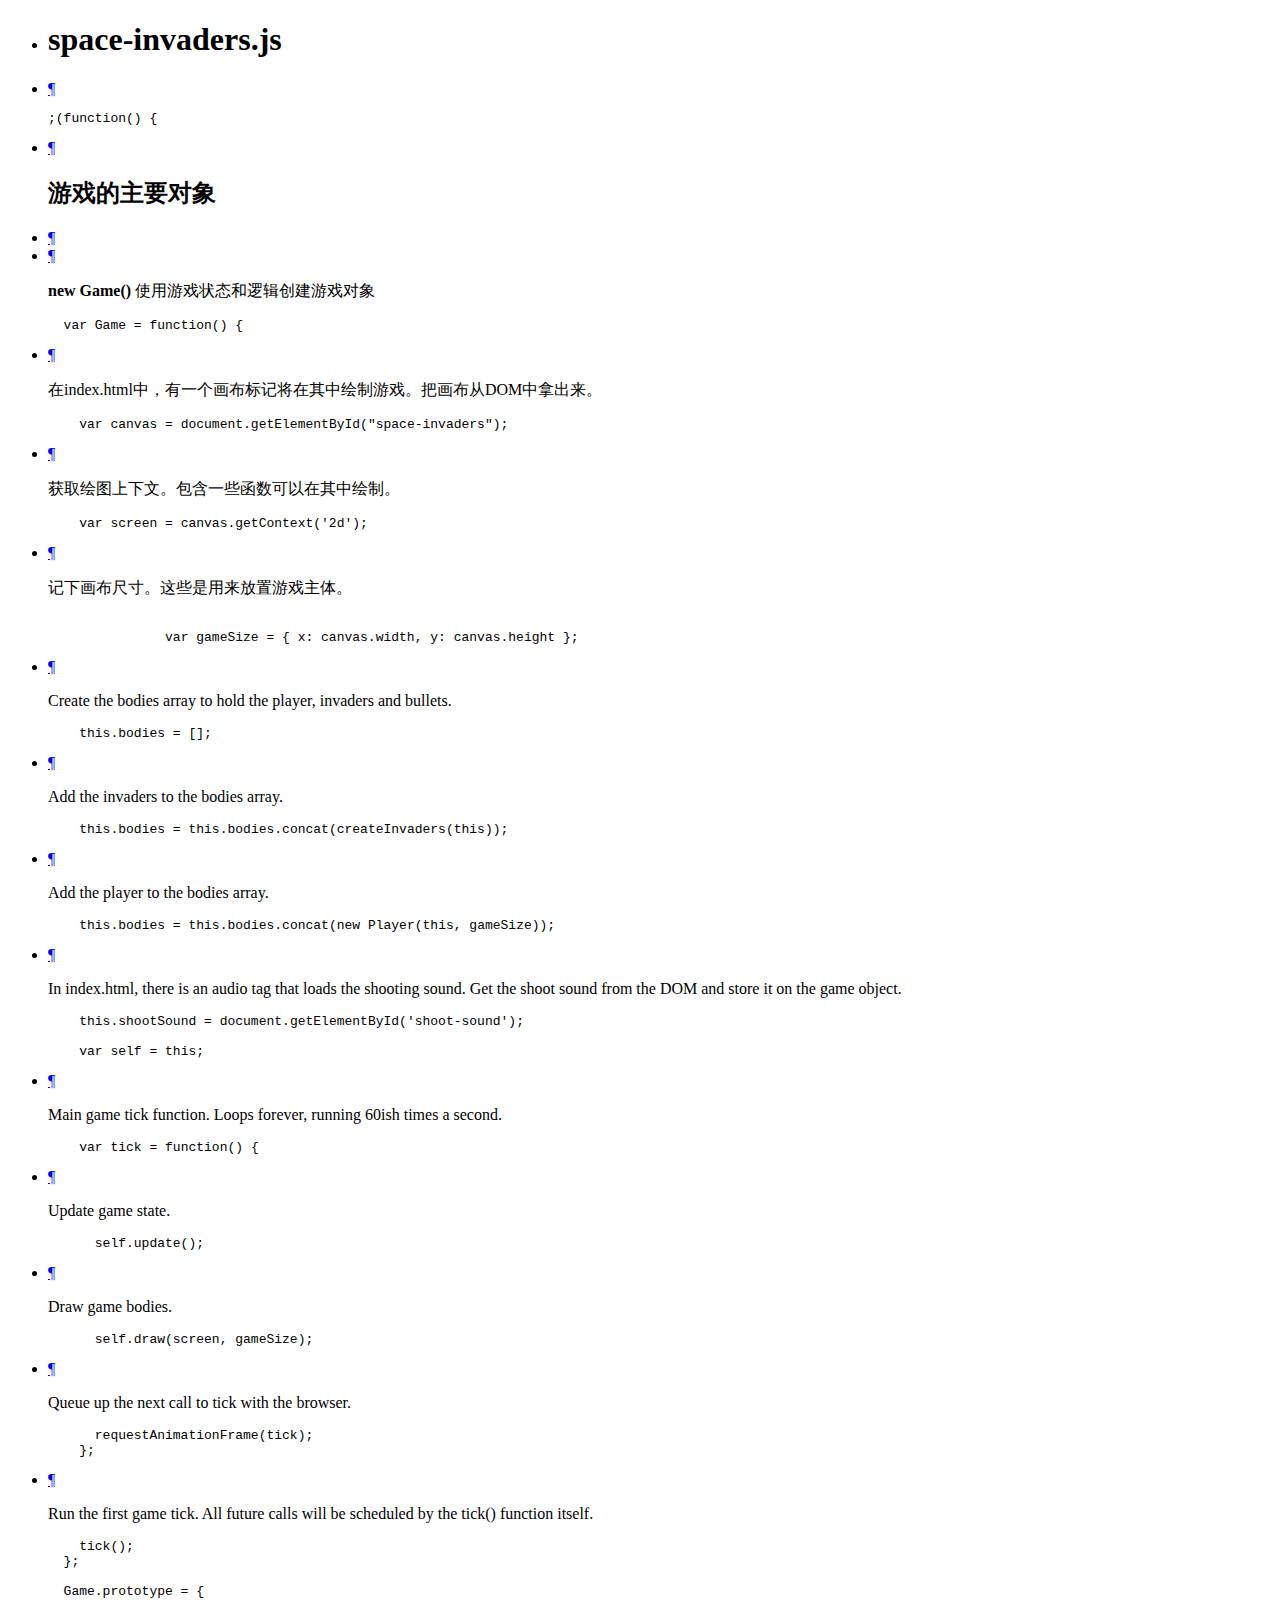
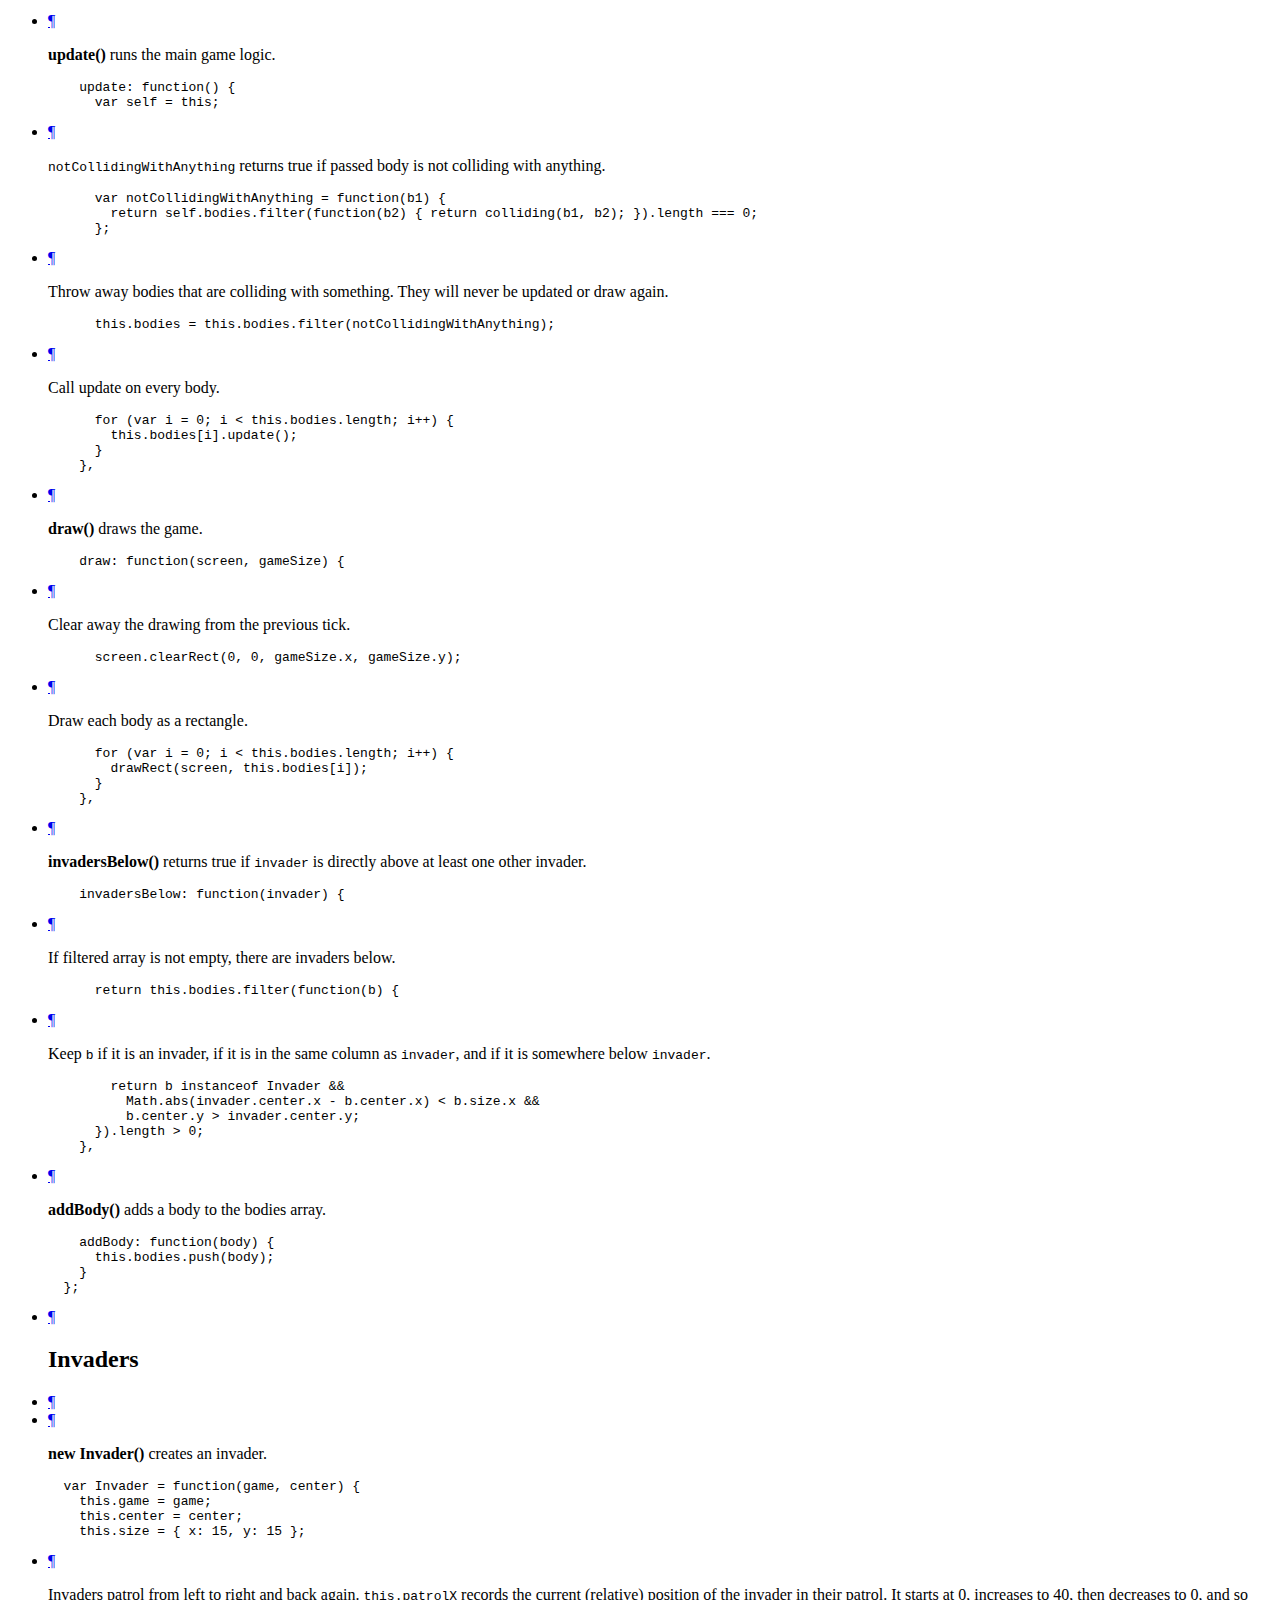
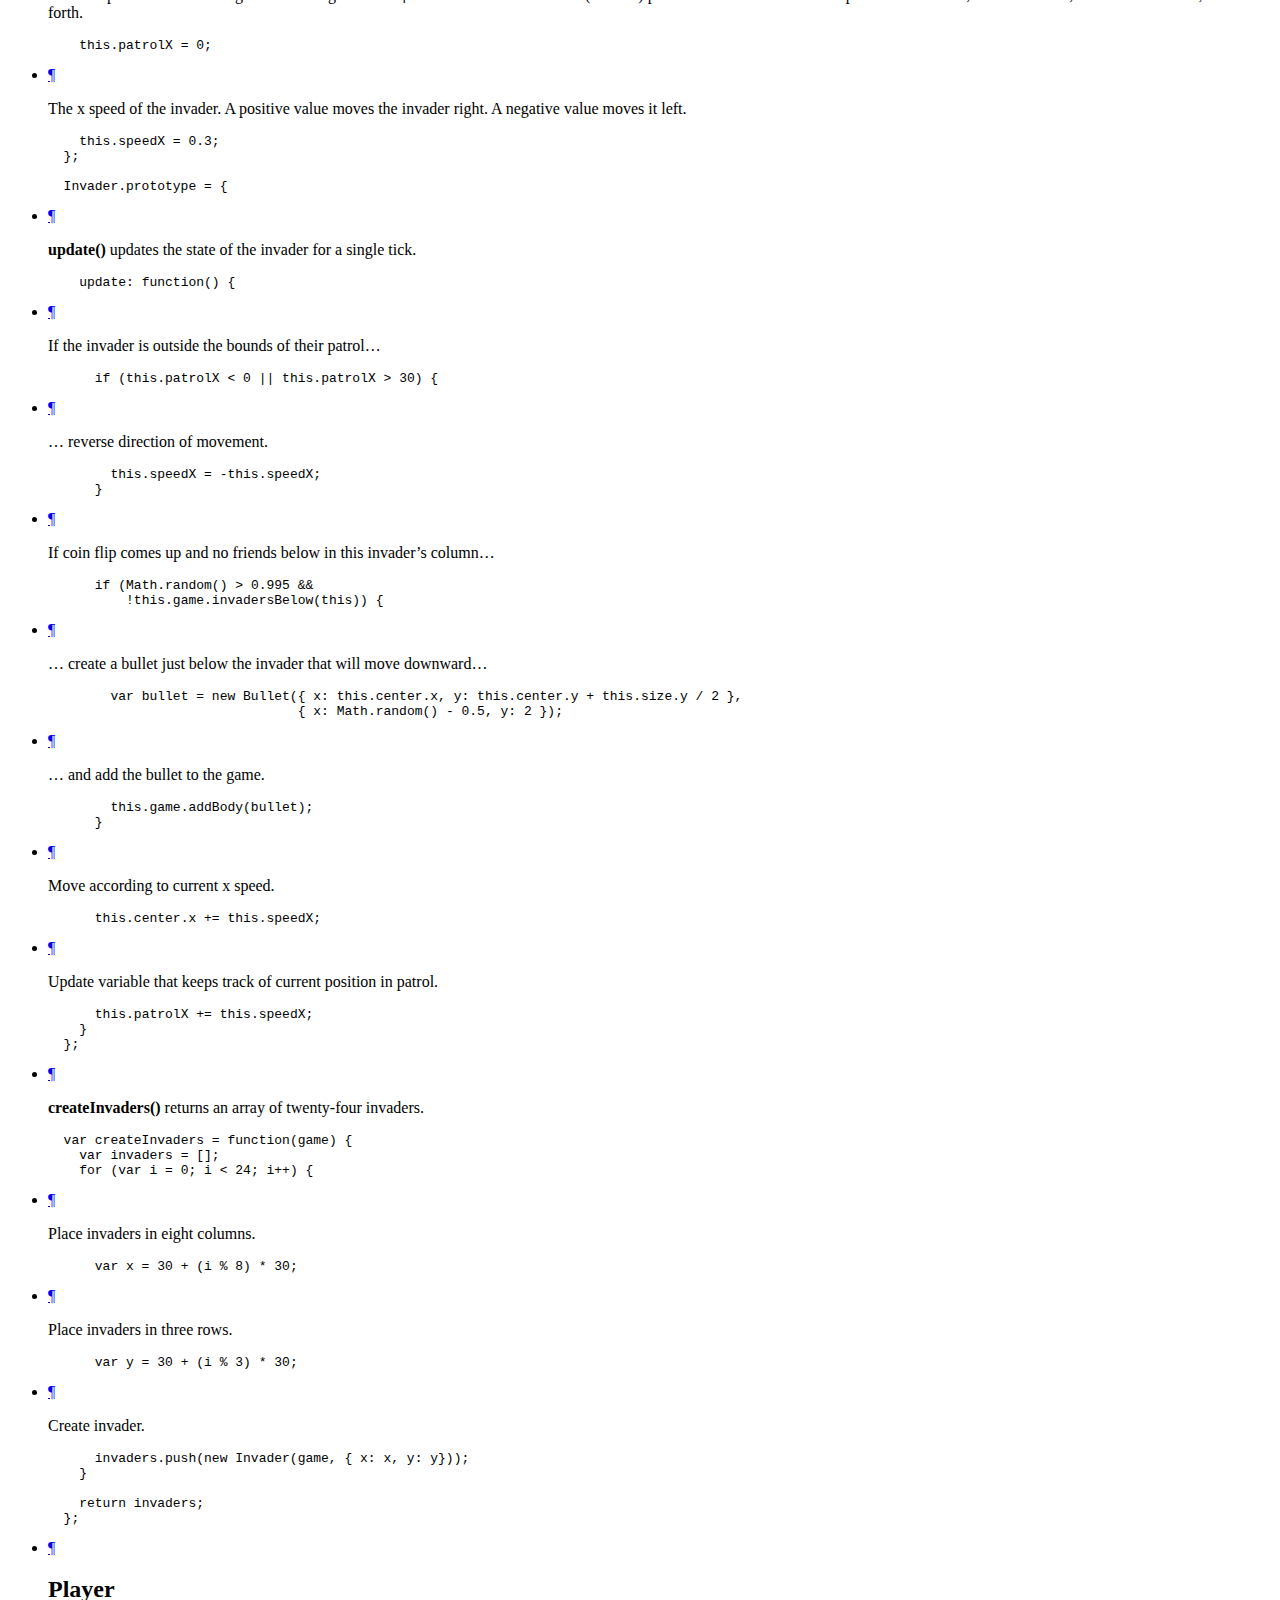
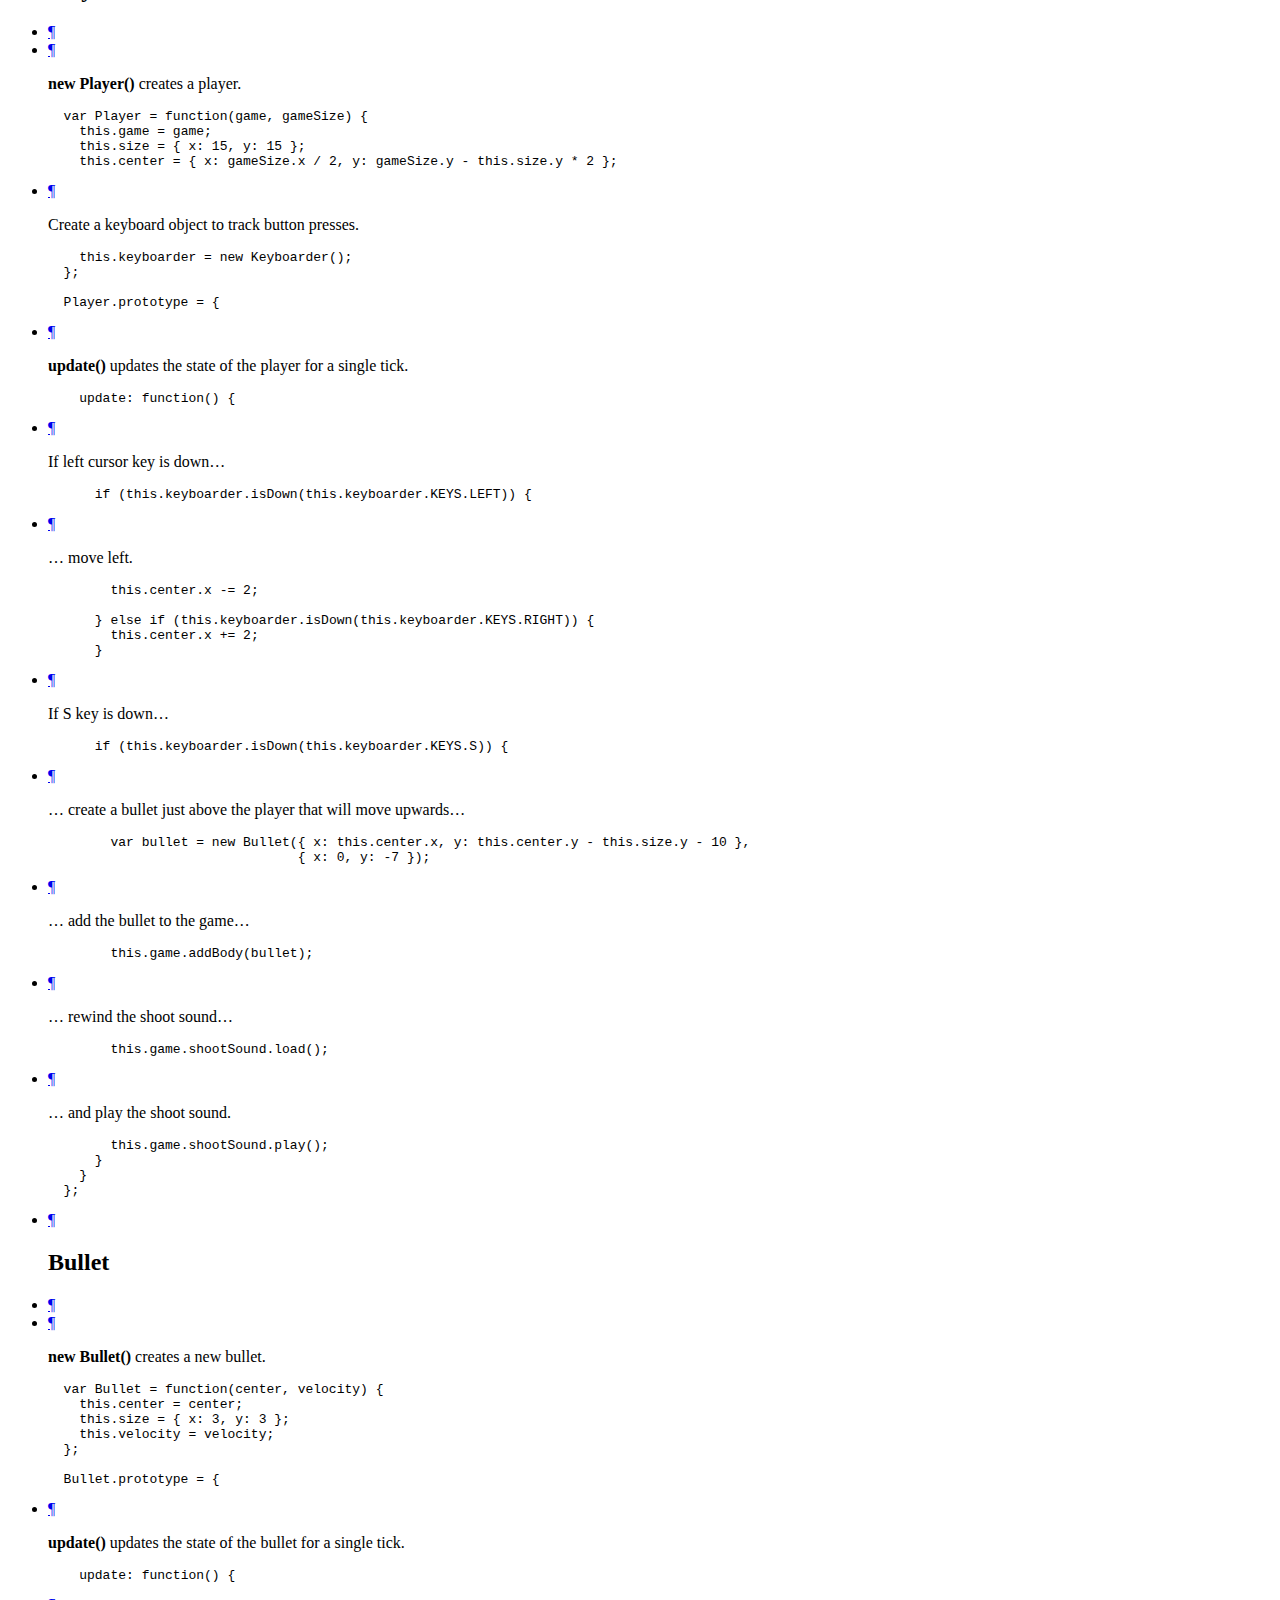
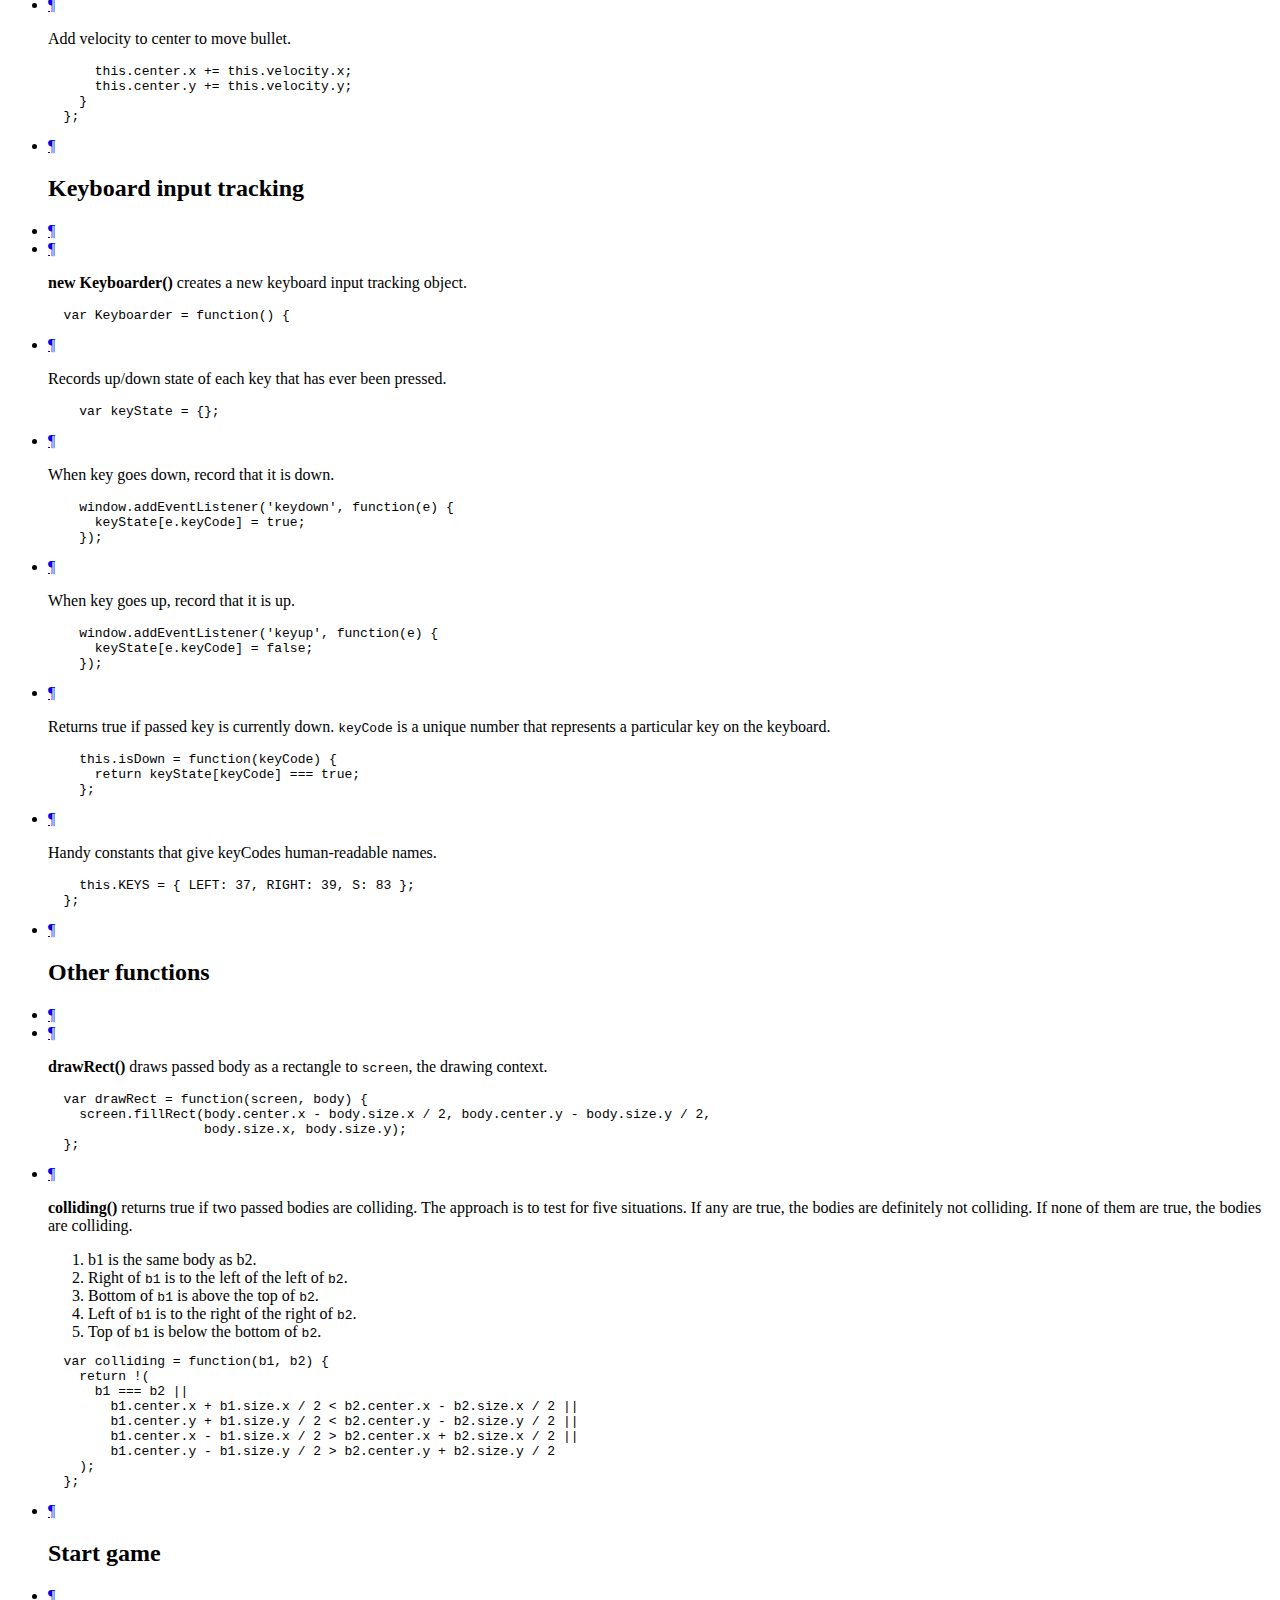
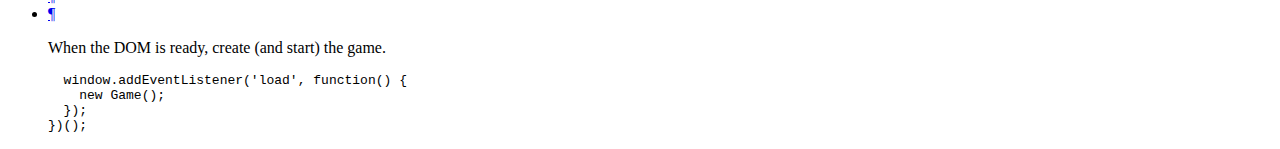
==== space-invaders/docs/space-invaders(cn).html @ 614fe3d1 "space-invaders cn" ====
<!DOCTYPE html>

<html>
<head>
  <title>space-invaders.js（注释代码）</title>
  <meta http-equiv="content-type" content="text/html; charset=UTF-8">
  <meta name="viewport" content="width=device-width, target-densitydpi=160dpi, initial-scale=1.0; maximum-scale=1.0; user-scalable=0;">
  <link rel="stylesheet" media="all" href="docco.css" />
</head>
<body>
  <div id="container">
    <div id="background"></div>
    
    <ul class="sections">
        
          <li id="title">
              <div class="annotation">
                  <h1>space-invaders.js</h1>
              </div>
          </li>
        
        
        
        <li id="section-1">
            <div class="annotation">
              
              <div class="pilwrap ">
                <a class="pilcrow" href="#section-1">&#182;</a>
              </div>
              
            </div>
            
            <div class="content"><div class='highlight'><pre>;(<span class="hljs-function"><span class="hljs-keyword">function</span><span class="hljs-params">()</span> </span>{</pre></div></div>
            
        </li>
        
        
        <li id="section-2">
            <div class="annotation">
              
              <div class="pilwrap ">
                <a class="pilcrow" href="#section-2">&#182;</a>
              </div>
              <h2 id="main-game-object">游戏的主要对象</h2>

            </div>
            
        </li>
        
        
        <li id="section-3">
            <div class="annotation">
              
              <div class="pilwrap ">
                <a class="pilcrow" href="#section-3">&#182;</a>
              </div>
              
            </div>
            
        </li>
        
        
        <li id="section-4">
            <div class="annotation">
              
              <div class="pilwrap ">
                <a class="pilcrow" href="#section-4">&#182;</a>
              </div>
              <p><strong>new Game()</strong> 使用游戏状态和逻辑创建游戏对象</p>

            </div>
            
            <div class="content"><div class='highlight'><pre>  <span class="hljs-keyword">var</span> Game = <span class="hljs-function"><span class="hljs-keyword">function</span><span class="hljs-params">()</span> </span>{</pre></div></div>
            
        </li>
        
        
        <li id="section-5">
            <div class="annotation">
              
              <div class="pilwrap ">
                <a class="pilcrow" href="#section-5">&#182;</a>
              </div>
              <p>在index.html中，有一个画布标记将在其中绘制游戏。把画布从DOM中拿出来。</p>

            </div>
            
            <div class="content"><div class='highlight'><pre>    <span class="hljs-keyword">var</span> canvas = <span class="hljs-built_in">document</span>.getElementById(<span class="hljs-string">"space-invaders"</span>);</pre></div></div>
            
        </li>
        
        
        <li id="section-6">
            <div class="annotation">
              
              <div class="pilwrap ">
                <a class="pilcrow" href="#section-6">&#182;</a>
              </div>
              <p>获取绘图上下文。包含一些函数可以在其中绘制。</p>

            </div>
            
            <div class="content"><div class='highlight'><pre>    <span class="hljs-keyword">var</span> screen = canvas.getContext(<span class="hljs-string">'2d'</span>);</pre></div></div>
            
        </li>
        
        
        <li id="section-7">
            <div class="annotation">
              
              <div class="pilwrap ">
                <a class="pilcrow" href="#section-7">&#182;</a>
              </div>
              <p>记下画布尺寸。这些是用来放置游戏主体。</p>

            </div>
            
            <div class="content"><div class='highlight'><pre>   
               <span class="hljs-keyword">var</span> gameSize = { x: canvas.width, y: canvas.height };</pre></div></div>
            
        </li>
        
        
        <li id="section-8">
            <div class="annotation">
              
              <div class="pilwrap ">
                <a class="pilcrow" href="#section-8">&#182;</a>
              </div>
              <p>Create the bodies array to hold the player, invaders and bullets.</p>

            </div>
            
            <div class="content"><div class='highlight'><pre>    <span class="hljs-keyword">this</span>.bodies = [];</pre></div></div>
            
        </li>
        
        
        <li id="section-9">
            <div class="annotation">
              
              <div class="pilwrap ">
                <a class="pilcrow" href="#section-9">&#182;</a>
              </div>
              <p>Add the invaders to the bodies array.</p>

            </div>
            
            <div class="content"><div class='highlight'><pre>    <span class="hljs-keyword">this</span>.bodies = <span class="hljs-keyword">this</span>.bodies.concat(createInvaders(<span class="hljs-keyword">this</span>));</pre></div></div>
            
        </li>
        
        
        <li id="section-10">
            <div class="annotation">
              
              <div class="pilwrap ">
                <a class="pilcrow" href="#section-10">&#182;</a>
              </div>
              <p>Add the player to the bodies array.</p>

            </div>
            
            <div class="content"><div class='highlight'><pre>    <span class="hljs-keyword">this</span>.bodies = <span class="hljs-keyword">this</span>.bodies.concat(<span class="hljs-keyword">new</span> Player(<span class="hljs-keyword">this</span>, gameSize));</pre></div></div>
            
        </li>
        
        
        <li id="section-11">
            <div class="annotation">
              
              <div class="pilwrap ">
                <a class="pilcrow" href="#section-11">&#182;</a>
              </div>
              <p>In index.html, there is an audio tag that loads the shooting sound.
Get the shoot sound from the DOM and store it on the game object.</p>

            </div>
            
            <div class="content"><div class='highlight'><pre>    <span class="hljs-keyword">this</span>.shootSound = <span class="hljs-built_in">document</span>.getElementById(<span class="hljs-string">'shoot-sound'</span>);

    <span class="hljs-keyword">var</span> self = <span class="hljs-keyword">this</span>;</pre></div></div>
            
        </li>
        
        
        <li id="section-12">
            <div class="annotation">
              
              <div class="pilwrap ">
                <a class="pilcrow" href="#section-12">&#182;</a>
              </div>
              <p>Main game tick function.  Loops forever, running 60ish times a second.</p>

            </div>
            
            <div class="content"><div class='highlight'><pre>    <span class="hljs-keyword">var</span> tick = <span class="hljs-function"><span class="hljs-keyword">function</span><span class="hljs-params">()</span> </span>{</pre></div></div>
            
        </li>
        
        
        <li id="section-13">
            <div class="annotation">
              
              <div class="pilwrap ">
                <a class="pilcrow" href="#section-13">&#182;</a>
              </div>
              <p>Update game state.</p>

            </div>
            
            <div class="content"><div class='highlight'><pre>      self.update();</pre></div></div>
            
        </li>
        
        
        <li id="section-14">
            <div class="annotation">
              
              <div class="pilwrap ">
                <a class="pilcrow" href="#section-14">&#182;</a>
              </div>
              <p>Draw game bodies.</p>

            </div>
            
            <div class="content"><div class='highlight'><pre>      self.draw(screen, gameSize);</pre></div></div>
            
        </li>
        
        
        <li id="section-15">
            <div class="annotation">
              
              <div class="pilwrap ">
                <a class="pilcrow" href="#section-15">&#182;</a>
              </div>
              <p>Queue up the next call to tick with the browser.</p>

            </div>
            
            <div class="content"><div class='highlight'><pre>      requestAnimationFrame(tick);
    };</pre></div></div>
            
        </li>
        
        
        <li id="section-16">
            <div class="annotation">
              
              <div class="pilwrap ">
                <a class="pilcrow" href="#section-16">&#182;</a>
              </div>
              <p>Run the first game tick.  All future calls will be scheduled by
the tick() function itself.</p>

            </div>
            
            <div class="content"><div class='highlight'><pre>    tick();
  };

  Game.prototype = {</pre></div></div>
            
        </li>
        
        
        <li id="section-17">
            <div class="annotation">
              
              <div class="pilwrap ">
                <a class="pilcrow" href="#section-17">&#182;</a>
              </div>
              <p><strong>update()</strong> runs the main game logic.</p>

            </div>
            
            <div class="content"><div class='highlight'><pre>    update: <span class="hljs-function"><span class="hljs-keyword">function</span><span class="hljs-params">()</span> </span>{
      <span class="hljs-keyword">var</span> self = <span class="hljs-keyword">this</span>;</pre></div></div>
            
        </li>
        
        
        <li id="section-18">
            <div class="annotation">
              
              <div class="pilwrap ">
                <a class="pilcrow" href="#section-18">&#182;</a>
              </div>
              <p><code>notCollidingWithAnything</code> returns true if passed body
is not colliding with anything.</p>

            </div>
            
            <div class="content"><div class='highlight'><pre>      <span class="hljs-keyword">var</span> notCollidingWithAnything = <span class="hljs-function"><span class="hljs-keyword">function</span><span class="hljs-params">(b1)</span> </span>{
        <span class="hljs-keyword">return</span> self.bodies.filter(<span class="hljs-function"><span class="hljs-keyword">function</span><span class="hljs-params">(b2)</span> </span>{ <span class="hljs-keyword">return</span> colliding(b1, b2); }).length === <span class="hljs-number">0</span>;
      };</pre></div></div>
            
        </li>
        
        
        <li id="section-19">
            <div class="annotation">
              
              <div class="pilwrap ">
                <a class="pilcrow" href="#section-19">&#182;</a>
              </div>
              <p>Throw away bodies that are colliding with something. They
will never be updated or draw again.</p>

            </div>
            
            <div class="content"><div class='highlight'><pre>      <span class="hljs-keyword">this</span>.bodies = <span class="hljs-keyword">this</span>.bodies.filter(notCollidingWithAnything);</pre></div></div>
            
        </li>
        
        
        <li id="section-20">
            <div class="annotation">
              
              <div class="pilwrap ">
                <a class="pilcrow" href="#section-20">&#182;</a>
              </div>
              <p>Call update on every body.</p>

            </div>
            
            <div class="content"><div class='highlight'><pre>      <span class="hljs-keyword">for</span> (<span class="hljs-keyword">var</span> i = <span class="hljs-number">0</span>; i &lt; <span class="hljs-keyword">this</span>.bodies.length; i++) {
        <span class="hljs-keyword">this</span>.bodies[i].update();
      }
    },</pre></div></div>
            
        </li>
        
        
        <li id="section-21">
            <div class="annotation">
              
              <div class="pilwrap ">
                <a class="pilcrow" href="#section-21">&#182;</a>
              </div>
              <p><strong>draw()</strong> draws the game.</p>

            </div>
            
            <div class="content"><div class='highlight'><pre>    draw: <span class="hljs-function"><span class="hljs-keyword">function</span><span class="hljs-params">(screen, gameSize)</span> </span>{</pre></div></div>
            
        </li>
        
        
        <li id="section-22">
            <div class="annotation">
              
              <div class="pilwrap ">
                <a class="pilcrow" href="#section-22">&#182;</a>
              </div>
              <p>Clear away the drawing from the previous tick.</p>

            </div>
            
            <div class="content"><div class='highlight'><pre>      screen.clearRect(<span class="hljs-number">0</span>, <span class="hljs-number">0</span>, gameSize.x, gameSize.y);</pre></div></div>
            
        </li>
        
        
        <li id="section-23">
            <div class="annotation">
              
              <div class="pilwrap ">
                <a class="pilcrow" href="#section-23">&#182;</a>
              </div>
              <p>Draw each body as a rectangle.</p>

            </div>
            
            <div class="content"><div class='highlight'><pre>      <span class="hljs-keyword">for</span> (<span class="hljs-keyword">var</span> i = <span class="hljs-number">0</span>; i &lt; <span class="hljs-keyword">this</span>.bodies.length; i++) {
        drawRect(screen, <span class="hljs-keyword">this</span>.bodies[i]);
      }
    },</pre></div></div>
            
        </li>
        
        
        <li id="section-24">
            <div class="annotation">
              
              <div class="pilwrap ">
                <a class="pilcrow" href="#section-24">&#182;</a>
              </div>
              <p><strong>invadersBelow()</strong> returns true if <code>invader</code> is directly
above at least one other invader.</p>

            </div>
            
            <div class="content"><div class='highlight'><pre>    invadersBelow: <span class="hljs-function"><span class="hljs-keyword">function</span><span class="hljs-params">(invader)</span> </span>{</pre></div></div>
            
        </li>
        
        
        <li id="section-25">
            <div class="annotation">
              
              <div class="pilwrap ">
                <a class="pilcrow" href="#section-25">&#182;</a>
              </div>
              <p>If filtered array is not empty, there are invaders below.</p>

            </div>
            
            <div class="content"><div class='highlight'><pre>      <span class="hljs-keyword">return</span> <span class="hljs-keyword">this</span>.bodies.filter(<span class="hljs-function"><span class="hljs-keyword">function</span><span class="hljs-params">(b)</span> </span>{</pre></div></div>
            
        </li>
        
        
        <li id="section-26">
            <div class="annotation">
              
              <div class="pilwrap ">
                <a class="pilcrow" href="#section-26">&#182;</a>
              </div>
              <p>Keep <code>b</code> if it is an invader, if it is in the same column
as <code>invader</code>, and if it is somewhere below <code>invader</code>.</p>

            </div>
            
            <div class="content"><div class='highlight'><pre>        <span class="hljs-keyword">return</span> b <span class="hljs-keyword">instanceof</span> Invader &amp;&amp;
          <span class="hljs-built_in">Math</span>.abs(invader.center.x - b.center.x) &lt; b.size.x &amp;&amp;
          b.center.y &gt; invader.center.y;
      }).length &gt; <span class="hljs-number">0</span>;
    },</pre></div></div>
            
        </li>
        
        
        <li id="section-27">
            <div class="annotation">
              
              <div class="pilwrap ">
                <a class="pilcrow" href="#section-27">&#182;</a>
              </div>
              <p><strong>addBody()</strong> adds a body to the bodies array.</p>

            </div>
            
            <div class="content"><div class='highlight'><pre>    addBody: <span class="hljs-function"><span class="hljs-keyword">function</span><span class="hljs-params">(body)</span> </span>{
      <span class="hljs-keyword">this</span>.bodies.push(body);
    }
  };</pre></div></div>
            
        </li>
        
        
        <li id="section-28">
            <div class="annotation">
              
              <div class="pilwrap ">
                <a class="pilcrow" href="#section-28">&#182;</a>
              </div>
              <h2 id="invaders">Invaders</h2>

            </div>
            
        </li>
        
        
        <li id="section-29">
            <div class="annotation">
              
              <div class="pilwrap ">
                <a class="pilcrow" href="#section-29">&#182;</a>
              </div>
              
            </div>
            
        </li>
        
        
        <li id="section-30">
            <div class="annotation">
              
              <div class="pilwrap ">
                <a class="pilcrow" href="#section-30">&#182;</a>
              </div>
              <p><strong>new Invader()</strong> creates an invader.</p>

            </div>
            
            <div class="content"><div class='highlight'><pre>  <span class="hljs-keyword">var</span> Invader = <span class="hljs-function"><span class="hljs-keyword">function</span><span class="hljs-params">(game, center)</span> </span>{
    <span class="hljs-keyword">this</span>.game = game;
    <span class="hljs-keyword">this</span>.center = center;
    <span class="hljs-keyword">this</span>.size = { x: <span class="hljs-number">15</span>, y: <span class="hljs-number">15</span> };</pre></div></div>
            
        </li>
        
        
        <li id="section-31">
            <div class="annotation">
              
              <div class="pilwrap ">
                <a class="pilcrow" href="#section-31">&#182;</a>
              </div>
              <p>Invaders patrol from left to right and back again.
<code>this.patrolX</code> records the current (relative) position of the
invader in their patrol.  It starts at 0, increases to 40, then
decreases to 0, and so forth.</p>

            </div>
            
            <div class="content"><div class='highlight'><pre>    <span class="hljs-keyword">this</span>.patrolX = <span class="hljs-number">0</span>;</pre></div></div>
            
        </li>
        
        
        <li id="section-32">
            <div class="annotation">
              
              <div class="pilwrap ">
                <a class="pilcrow" href="#section-32">&#182;</a>
              </div>
              <p>The x speed of the invader.  A positive value moves the invader
right. A negative value moves it left.</p>

            </div>
            
            <div class="content"><div class='highlight'><pre>    <span class="hljs-keyword">this</span>.speedX = <span class="hljs-number">0.3</span>;
  };

  Invader.prototype = {</pre></div></div>
            
        </li>
        
        
        <li id="section-33">
            <div class="annotation">
              
              <div class="pilwrap ">
                <a class="pilcrow" href="#section-33">&#182;</a>
              </div>
              <p><strong>update()</strong> updates the state of the invader for a single tick.</p>

            </div>
            
            <div class="content"><div class='highlight'><pre>    update: <span class="hljs-function"><span class="hljs-keyword">function</span><span class="hljs-params">()</span> </span>{</pre></div></div>
            
        </li>
        
        
        <li id="section-34">
            <div class="annotation">
              
              <div class="pilwrap ">
                <a class="pilcrow" href="#section-34">&#182;</a>
              </div>
              <p>If the invader is outside the bounds of their patrol…</p>

            </div>
            
            <div class="content"><div class='highlight'><pre>      <span class="hljs-keyword">if</span> (<span class="hljs-keyword">this</span>.patrolX &lt; <span class="hljs-number">0</span> || <span class="hljs-keyword">this</span>.patrolX &gt; <span class="hljs-number">30</span>) {</pre></div></div>
            
        </li>
        
        
        <li id="section-35">
            <div class="annotation">
              
              <div class="pilwrap ">
                <a class="pilcrow" href="#section-35">&#182;</a>
              </div>
              <p>… reverse direction of movement.</p>

            </div>
            
            <div class="content"><div class='highlight'><pre>        <span class="hljs-keyword">this</span>.speedX = -<span class="hljs-keyword">this</span>.speedX;
      }</pre></div></div>
            
        </li>
        
        
        <li id="section-36">
            <div class="annotation">
              
              <div class="pilwrap ">
                <a class="pilcrow" href="#section-36">&#182;</a>
              </div>
              <p>If coin flip comes up and no friends below in this
invader’s column…</p>

            </div>
            
            <div class="content"><div class='highlight'><pre>      <span class="hljs-keyword">if</span> (<span class="hljs-built_in">Math</span>.random() &gt; <span class="hljs-number">0.995</span> &amp;&amp;
          !<span class="hljs-keyword">this</span>.game.invadersBelow(<span class="hljs-keyword">this</span>)) {</pre></div></div>
            
        </li>
        
        
        <li id="section-37">
            <div class="annotation">
              
              <div class="pilwrap ">
                <a class="pilcrow" href="#section-37">&#182;</a>
              </div>
              <p>… create a bullet just below the invader that will move
downward…</p>

            </div>
            
            <div class="content"><div class='highlight'><pre>        <span class="hljs-keyword">var</span> bullet = <span class="hljs-keyword">new</span> Bullet({ x: <span class="hljs-keyword">this</span>.center.x, y: <span class="hljs-keyword">this</span>.center.y + <span class="hljs-keyword">this</span>.size.y / <span class="hljs-number">2</span> },
                                { x: <span class="hljs-built_in">Math</span>.random() - <span class="hljs-number">0.5</span>, y: <span class="hljs-number">2</span> });</pre></div></div>
            
        </li>
        
        
        <li id="section-38">
            <div class="annotation">
              
              <div class="pilwrap ">
                <a class="pilcrow" href="#section-38">&#182;</a>
              </div>
              <p>… and add the bullet to the game.</p>

            </div>
            
            <div class="content"><div class='highlight'><pre>        <span class="hljs-keyword">this</span>.game.addBody(bullet);
      }</pre></div></div>
            
        </li>
        
        
        <li id="section-39">
            <div class="annotation">
              
              <div class="pilwrap ">
                <a class="pilcrow" href="#section-39">&#182;</a>
              </div>
              <p>Move according to current x speed.</p>

            </div>
            
            <div class="content"><div class='highlight'><pre>      <span class="hljs-keyword">this</span>.center.x += <span class="hljs-keyword">this</span>.speedX;</pre></div></div>
            
        </li>
        
        
        <li id="section-40">
            <div class="annotation">
              
              <div class="pilwrap ">
                <a class="pilcrow" href="#section-40">&#182;</a>
              </div>
              <p>Update variable that keeps track of current position in patrol.</p>

            </div>
            
            <div class="content"><div class='highlight'><pre>      <span class="hljs-keyword">this</span>.patrolX += <span class="hljs-keyword">this</span>.speedX;
    }
  };</pre></div></div>
            
        </li>
        
        
        <li id="section-41">
            <div class="annotation">
              
              <div class="pilwrap ">
                <a class="pilcrow" href="#section-41">&#182;</a>
              </div>
              <p><strong>createInvaders()</strong> returns an array of twenty-four invaders.</p>

            </div>
            
            <div class="content"><div class='highlight'><pre>  <span class="hljs-keyword">var</span> createInvaders = <span class="hljs-function"><span class="hljs-keyword">function</span><span class="hljs-params">(game)</span> </span>{
    <span class="hljs-keyword">var</span> invaders = [];
    <span class="hljs-keyword">for</span> (<span class="hljs-keyword">var</span> i = <span class="hljs-number">0</span>; i &lt; <span class="hljs-number">24</span>; i++) {</pre></div></div>
            
        </li>
        
        
        <li id="section-42">
            <div class="annotation">
              
              <div class="pilwrap ">
                <a class="pilcrow" href="#section-42">&#182;</a>
              </div>
              <p>Place invaders in eight columns.</p>

            </div>
            
            <div class="content"><div class='highlight'><pre>      <span class="hljs-keyword">var</span> x = <span class="hljs-number">30</span> + (i % <span class="hljs-number">8</span>) * <span class="hljs-number">30</span>;</pre></div></div>
            
        </li>
        
        
        <li id="section-43">
            <div class="annotation">
              
              <div class="pilwrap ">
                <a class="pilcrow" href="#section-43">&#182;</a>
              </div>
              <p>Place invaders in three rows.</p>

            </div>
            
            <div class="content"><div class='highlight'><pre>      <span class="hljs-keyword">var</span> y = <span class="hljs-number">30</span> + (i % <span class="hljs-number">3</span>) * <span class="hljs-number">30</span>;</pre></div></div>
            
        </li>
        
        
        <li id="section-44">
            <div class="annotation">
              
              <div class="pilwrap ">
                <a class="pilcrow" href="#section-44">&#182;</a>
              </div>
              <p>Create invader.</p>

            </div>
            
            <div class="content"><div class='highlight'><pre>      invaders.push(<span class="hljs-keyword">new</span> Invader(game, { x: x, y: y}));
    }

    <span class="hljs-keyword">return</span> invaders;
  };</pre></div></div>
            
        </li>
        
        
        <li id="section-45">
            <div class="annotation">
              
              <div class="pilwrap ">
                <a class="pilcrow" href="#section-45">&#182;</a>
              </div>
              <h2 id="player">Player</h2>

            </div>
            
        </li>
        
        
        <li id="section-46">
            <div class="annotation">
              
              <div class="pilwrap ">
                <a class="pilcrow" href="#section-46">&#182;</a>
              </div>
              
            </div>
            
        </li>
        
        
        <li id="section-47">
            <div class="annotation">
              
              <div class="pilwrap ">
                <a class="pilcrow" href="#section-47">&#182;</a>
              </div>
              <p><strong>new Player()</strong> creates a player.</p>

            </div>
            
            <div class="content"><div class='highlight'><pre>  <span class="hljs-keyword">var</span> Player = <span class="hljs-function"><span class="hljs-keyword">function</span><span class="hljs-params">(game, gameSize)</span> </span>{
    <span class="hljs-keyword">this</span>.game = game;
    <span class="hljs-keyword">this</span>.size = { x: <span class="hljs-number">15</span>, y: <span class="hljs-number">15</span> };
    <span class="hljs-keyword">this</span>.center = { x: gameSize.x / <span class="hljs-number">2</span>, y: gameSize.y - <span class="hljs-keyword">this</span>.size.y * <span class="hljs-number">2</span> };</pre></div></div>
            
        </li>
        
        
        <li id="section-48">
            <div class="annotation">
              
              <div class="pilwrap ">
                <a class="pilcrow" href="#section-48">&#182;</a>
              </div>
              <p>Create a keyboard object to track button presses.</p>

            </div>
            
            <div class="content"><div class='highlight'><pre>    <span class="hljs-keyword">this</span>.keyboarder = <span class="hljs-keyword">new</span> Keyboarder();
  };

  Player.prototype = {</pre></div></div>
            
        </li>
        
        
        <li id="section-49">
            <div class="annotation">
              
              <div class="pilwrap ">
                <a class="pilcrow" href="#section-49">&#182;</a>
              </div>
              <p><strong>update()</strong> updates the state of the player for a single tick.</p>

            </div>
            
            <div class="content"><div class='highlight'><pre>    update: <span class="hljs-function"><span class="hljs-keyword">function</span><span class="hljs-params">()</span> </span>{</pre></div></div>
            
        </li>
        
        
        <li id="section-50">
            <div class="annotation">
              
              <div class="pilwrap ">
                <a class="pilcrow" href="#section-50">&#182;</a>
              </div>
              <p>If left cursor key is down…</p>

            </div>
            
            <div class="content"><div class='highlight'><pre>      <span class="hljs-keyword">if</span> (<span class="hljs-keyword">this</span>.keyboarder.isDown(<span class="hljs-keyword">this</span>.keyboarder.KEYS.LEFT)) {</pre></div></div>
            
        </li>
        
        
        <li id="section-51">
            <div class="annotation">
              
              <div class="pilwrap ">
                <a class="pilcrow" href="#section-51">&#182;</a>
              </div>
              <p>… move left.</p>

            </div>
            
            <div class="content"><div class='highlight'><pre>        <span class="hljs-keyword">this</span>.center.x -= <span class="hljs-number">2</span>;

      } <span class="hljs-keyword">else</span> <span class="hljs-keyword">if</span> (<span class="hljs-keyword">this</span>.keyboarder.isDown(<span class="hljs-keyword">this</span>.keyboarder.KEYS.RIGHT)) {
        <span class="hljs-keyword">this</span>.center.x += <span class="hljs-number">2</span>;
      }</pre></div></div>
            
        </li>
        
        
        <li id="section-52">
            <div class="annotation">
              
              <div class="pilwrap ">
                <a class="pilcrow" href="#section-52">&#182;</a>
              </div>
              <p>If S key is down…</p>

            </div>
            
            <div class="content"><div class='highlight'><pre>      <span class="hljs-keyword">if</span> (<span class="hljs-keyword">this</span>.keyboarder.isDown(<span class="hljs-keyword">this</span>.keyboarder.KEYS.S)) {</pre></div></div>
            
        </li>
        
        
        <li id="section-53">
            <div class="annotation">
              
              <div class="pilwrap ">
                <a class="pilcrow" href="#section-53">&#182;</a>
              </div>
              <p>… create a bullet just above the player that will move upwards…</p>

            </div>
            
            <div class="content"><div class='highlight'><pre>        <span class="hljs-keyword">var</span> bullet = <span class="hljs-keyword">new</span> Bullet({ x: <span class="hljs-keyword">this</span>.center.x, y: <span class="hljs-keyword">this</span>.center.y - <span class="hljs-keyword">this</span>.size.y - <span class="hljs-number">10</span> },
                                { x: <span class="hljs-number">0</span>, y: -<span class="hljs-number">7</span> });</pre></div></div>
            
        </li>
        
        
        <li id="section-54">
            <div class="annotation">
              
              <div class="pilwrap ">
                <a class="pilcrow" href="#section-54">&#182;</a>
              </div>
              <p>… add the bullet to the game…</p>

            </div>
            
            <div class="content"><div class='highlight'><pre>        <span class="hljs-keyword">this</span>.game.addBody(bullet);</pre></div></div>
            
        </li>
        
        
        <li id="section-55">
            <div class="annotation">
              
              <div class="pilwrap ">
                <a class="pilcrow" href="#section-55">&#182;</a>
              </div>
              <p>… rewind the shoot sound…</p>

            </div>
            
            <div class="content"><div class='highlight'><pre>        <span class="hljs-keyword">this</span>.game.shootSound.load();</pre></div></div>
            
        </li>
        
        
        <li id="section-56">
            <div class="annotation">
              
              <div class="pilwrap ">
                <a class="pilcrow" href="#section-56">&#182;</a>
              </div>
              <p>… and play the shoot sound.</p>

            </div>
            
            <div class="content"><div class='highlight'><pre>        <span class="hljs-keyword">this</span>.game.shootSound.play();
      }
    }
  };</pre></div></div>
            
        </li>
        
        
        <li id="section-57">
            <div class="annotation">
              
              <div class="pilwrap ">
                <a class="pilcrow" href="#section-57">&#182;</a>
              </div>
              <h2 id="bullet">Bullet</h2>

            </div>
            
        </li>
        
        
        <li id="section-58">
            <div class="annotation">
              
              <div class="pilwrap ">
                <a class="pilcrow" href="#section-58">&#182;</a>
              </div>
              
            </div>
            
        </li>
        
        
        <li id="section-59">
            <div class="annotation">
              
              <div class="pilwrap ">
                <a class="pilcrow" href="#section-59">&#182;</a>
              </div>
              <p><strong>new Bullet()</strong> creates a new bullet.</p>

            </div>
            
            <div class="content"><div class='highlight'><pre>  <span class="hljs-keyword">var</span> Bullet = <span class="hljs-function"><span class="hljs-keyword">function</span><span class="hljs-params">(center, velocity)</span> </span>{
    <span class="hljs-keyword">this</span>.center = center;
    <span class="hljs-keyword">this</span>.size = { x: <span class="hljs-number">3</span>, y: <span class="hljs-number">3</span> };
    <span class="hljs-keyword">this</span>.velocity = velocity;
  };

  Bullet.prototype = {</pre></div></div>
            
        </li>
        
        
        <li id="section-60">
            <div class="annotation">
              
              <div class="pilwrap ">
                <a class="pilcrow" href="#section-60">&#182;</a>
              </div>
              <p><strong>update()</strong> updates the state of the bullet for a single tick.</p>

            </div>
            
            <div class="content"><div class='highlight'><pre>    update: <span class="hljs-function"><span class="hljs-keyword">function</span><span class="hljs-params">()</span> </span>{</pre></div></div>
            
        </li>
        
        
        <li id="section-61">
            <div class="annotation">
              
              <div class="pilwrap ">
                <a class="pilcrow" href="#section-61">&#182;</a>
              </div>
              <p>Add velocity to center to move bullet.</p>

            </div>
            
            <div class="content"><div class='highlight'><pre>      <span class="hljs-keyword">this</span>.center.x += <span class="hljs-keyword">this</span>.velocity.x;
      <span class="hljs-keyword">this</span>.center.y += <span class="hljs-keyword">this</span>.velocity.y;
    }
  };</pre></div></div>
            
        </li>
        
        
        <li id="section-62">
            <div class="annotation">
              
              <div class="pilwrap ">
                <a class="pilcrow" href="#section-62">&#182;</a>
              </div>
              <h2 id="keyboard-input-tracking">Keyboard input tracking</h2>

            </div>
            
        </li>
        
        
        <li id="section-63">
            <div class="annotation">
              
              <div class="pilwrap ">
                <a class="pilcrow" href="#section-63">&#182;</a>
              </div>
              
            </div>
            
        </li>
        
        
        <li id="section-64">
            <div class="annotation">
              
              <div class="pilwrap ">
                <a class="pilcrow" href="#section-64">&#182;</a>
              </div>
              <p><strong>new Keyboarder()</strong> creates a new keyboard input tracking object.</p>

            </div>
            
            <div class="content"><div class='highlight'><pre>  <span class="hljs-keyword">var</span> Keyboarder = <span class="hljs-function"><span class="hljs-keyword">function</span><span class="hljs-params">()</span> </span>{</pre></div></div>
            
        </li>
        
        
        <li id="section-65">
            <div class="annotation">
              
              <div class="pilwrap ">
                <a class="pilcrow" href="#section-65">&#182;</a>
              </div>
              <p>Records up/down state of each key that has ever been pressed.</p>

            </div>
            
            <div class="content"><div class='highlight'><pre>    <span class="hljs-keyword">var</span> keyState = {};</pre></div></div>
            
        </li>
        
        
        <li id="section-66">
            <div class="annotation">
              
              <div class="pilwrap ">
                <a class="pilcrow" href="#section-66">&#182;</a>
              </div>
              <p>When key goes down, record that it is down.</p>

            </div>
            
            <div class="content"><div class='highlight'><pre>    <span class="hljs-built_in">window</span>.addEventListener(<span class="hljs-string">'keydown'</span>, <span class="hljs-function"><span class="hljs-keyword">function</span><span class="hljs-params">(e)</span> </span>{
      keyState[e.keyCode] = <span class="hljs-literal">true</span>;
    });</pre></div></div>
            
        </li>
        
        
        <li id="section-67">
            <div class="annotation">
              
              <div class="pilwrap ">
                <a class="pilcrow" href="#section-67">&#182;</a>
              </div>
              <p>When key goes up, record that it is up.</p>

            </div>
            
            <div class="content"><div class='highlight'><pre>    <span class="hljs-built_in">window</span>.addEventListener(<span class="hljs-string">'keyup'</span>, <span class="hljs-function"><span class="hljs-keyword">function</span><span class="hljs-params">(e)</span> </span>{
      keyState[e.keyCode] = <span class="hljs-literal">false</span>;
    });</pre></div></div>
            
        </li>
        
        
        <li id="section-68">
            <div class="annotation">
              
              <div class="pilwrap ">
                <a class="pilcrow" href="#section-68">&#182;</a>
              </div>
              <p>Returns true if passed key is currently down.  <code>keyCode</code> is a
unique number that represents a particular key on the keyboard.</p>

            </div>
            
            <div class="content"><div class='highlight'><pre>    <span class="hljs-keyword">this</span>.isDown = <span class="hljs-function"><span class="hljs-keyword">function</span><span class="hljs-params">(keyCode)</span> </span>{
      <span class="hljs-keyword">return</span> keyState[keyCode] === <span class="hljs-literal">true</span>;
    };</pre></div></div>
            
        </li>
        
        
        <li id="section-69">
            <div class="annotation">
              
              <div class="pilwrap ">
                <a class="pilcrow" href="#section-69">&#182;</a>
              </div>
              <p>Handy constants that give keyCodes human-readable names.</p>

            </div>
            
            <div class="content"><div class='highlight'><pre>    <span class="hljs-keyword">this</span>.KEYS = { LEFT: <span class="hljs-number">37</span>, RIGHT: <span class="hljs-number">39</span>, S: <span class="hljs-number">83</span> };
  };</pre></div></div>
            
        </li>
        
        
        <li id="section-70">
            <div class="annotation">
              
              <div class="pilwrap ">
                <a class="pilcrow" href="#section-70">&#182;</a>
              </div>
              <h2 id="other-functions">Other functions</h2>

            </div>
            
        </li>
        
        
        <li id="section-71">
            <div class="annotation">
              
              <div class="pilwrap ">
                <a class="pilcrow" href="#section-71">&#182;</a>
              </div>
              
            </div>
            
        </li>
        
        
        <li id="section-72">
            <div class="annotation">
              
              <div class="pilwrap ">
                <a class="pilcrow" href="#section-72">&#182;</a>
              </div>
              <p><strong>drawRect()</strong> draws passed body as a rectangle to <code>screen</code>, the drawing context.</p>

            </div>
            
            <div class="content"><div class='highlight'><pre>  <span class="hljs-keyword">var</span> drawRect = <span class="hljs-function"><span class="hljs-keyword">function</span><span class="hljs-params">(screen, body)</span> </span>{
    screen.fillRect(body.center.x - body.size.x / <span class="hljs-number">2</span>, body.center.y - body.size.y / <span class="hljs-number">2</span>,
                    body.size.x, body.size.y);
  };</pre></div></div>
            
        </li>
        
        
        <li id="section-73">
            <div class="annotation">
              
              <div class="pilwrap ">
                <a class="pilcrow" href="#section-73">&#182;</a>
              </div>
              <p><strong>colliding()</strong> returns true if two passed bodies are colliding.
The approach is to test for five situations.  If any are true,
the bodies are definitely not colliding.  If none of them
are true, the bodies are colliding.</p>
<ol>
<li>b1 is the same body as b2.</li>
<li>Right of <code>b1</code> is to the left of the left of <code>b2</code>.</li>
<li>Bottom of <code>b1</code> is above the top of <code>b2</code>.</li>
<li>Left of <code>b1</code> is to the right of the right of <code>b2</code>.</li>
<li>Top of <code>b1</code> is below the bottom of <code>b2</code>.</li>
</ol>

            </div>
            
            <div class="content"><div class='highlight'><pre>  <span class="hljs-keyword">var</span> colliding = <span class="hljs-function"><span class="hljs-keyword">function</span><span class="hljs-params">(b1, b2)</span> </span>{
    <span class="hljs-keyword">return</span> !(
      b1 === b2 ||
        b1.center.x + b1.size.x / <span class="hljs-number">2</span> &lt; b2.center.x - b2.size.x / <span class="hljs-number">2</span> ||
        b1.center.y + b1.size.y / <span class="hljs-number">2</span> &lt; b2.center.y - b2.size.y / <span class="hljs-number">2</span> ||
        b1.center.x - b1.size.x / <span class="hljs-number">2</span> &gt; b2.center.x + b2.size.x / <span class="hljs-number">2</span> ||
        b1.center.y - b1.size.y / <span class="hljs-number">2</span> &gt; b2.center.y + b2.size.y / <span class="hljs-number">2</span>
    );
  };</pre></div></div>
            
        </li>
        
        
        <li id="section-74">
            <div class="annotation">
              
              <div class="pilwrap ">
                <a class="pilcrow" href="#section-74">&#182;</a>
              </div>
              <h2 id="start-game">Start game</h2>

            </div>
            
        </li>
        
        
        <li id="section-75">
            <div class="annotation">
              
              <div class="pilwrap ">
                <a class="pilcrow" href="#section-75">&#182;</a>
              </div>
              
            </div>
            
        </li>
        
        
        <li id="section-76">
            <div class="annotation">
              
              <div class="pilwrap ">
                <a class="pilcrow" href="#section-76">&#182;</a>
              </div>
              <p>When the DOM is ready, create (and start) the game.</p>

            </div>
            
            <div class="content"><div class='highlight'><pre>  <span class="hljs-built_in">window</span>.addEventListener(<span class="hljs-string">'load'</span>, <span class="hljs-function"><span class="hljs-keyword">function</span><span class="hljs-params">()</span> </span>{
    <span class="hljs-keyword">new</span> Game();
  });
})();</pre></div></div>
            
        </li>
        
    </ul>
  </div>
</body>
</html>
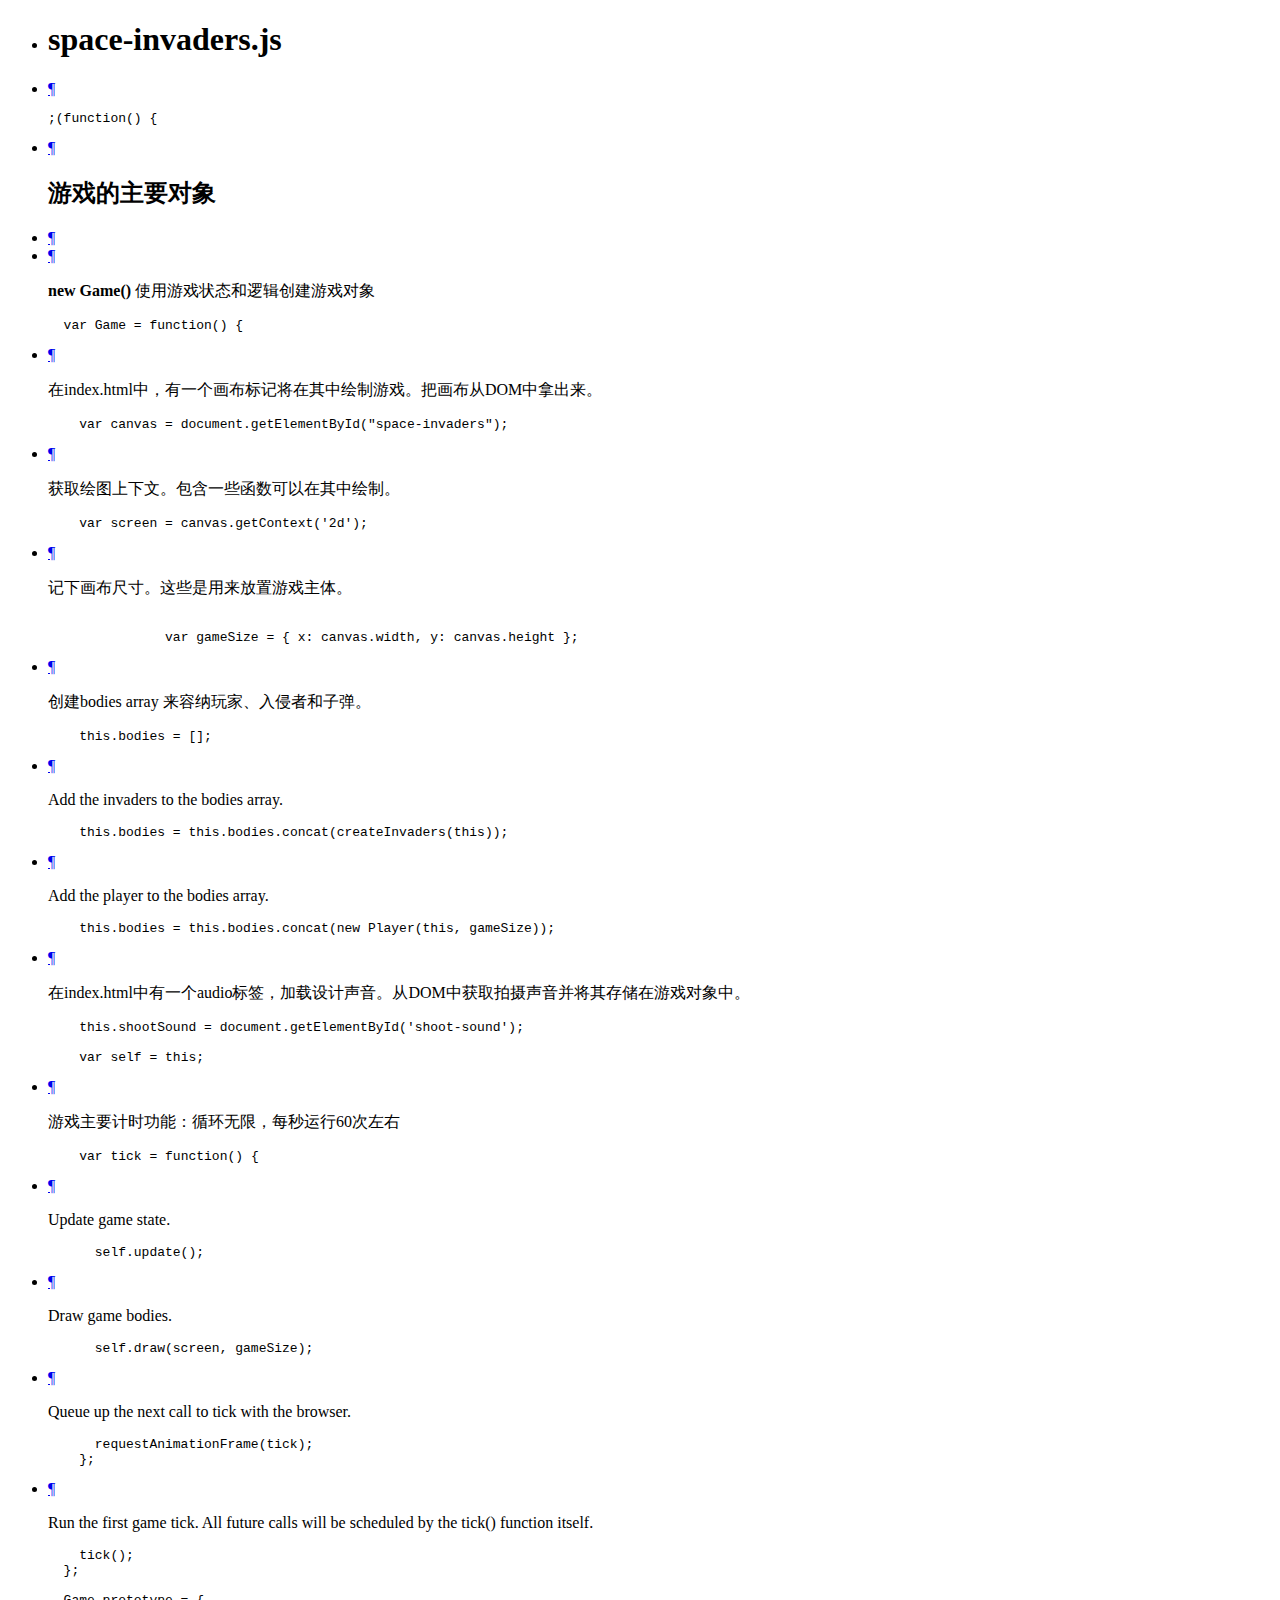
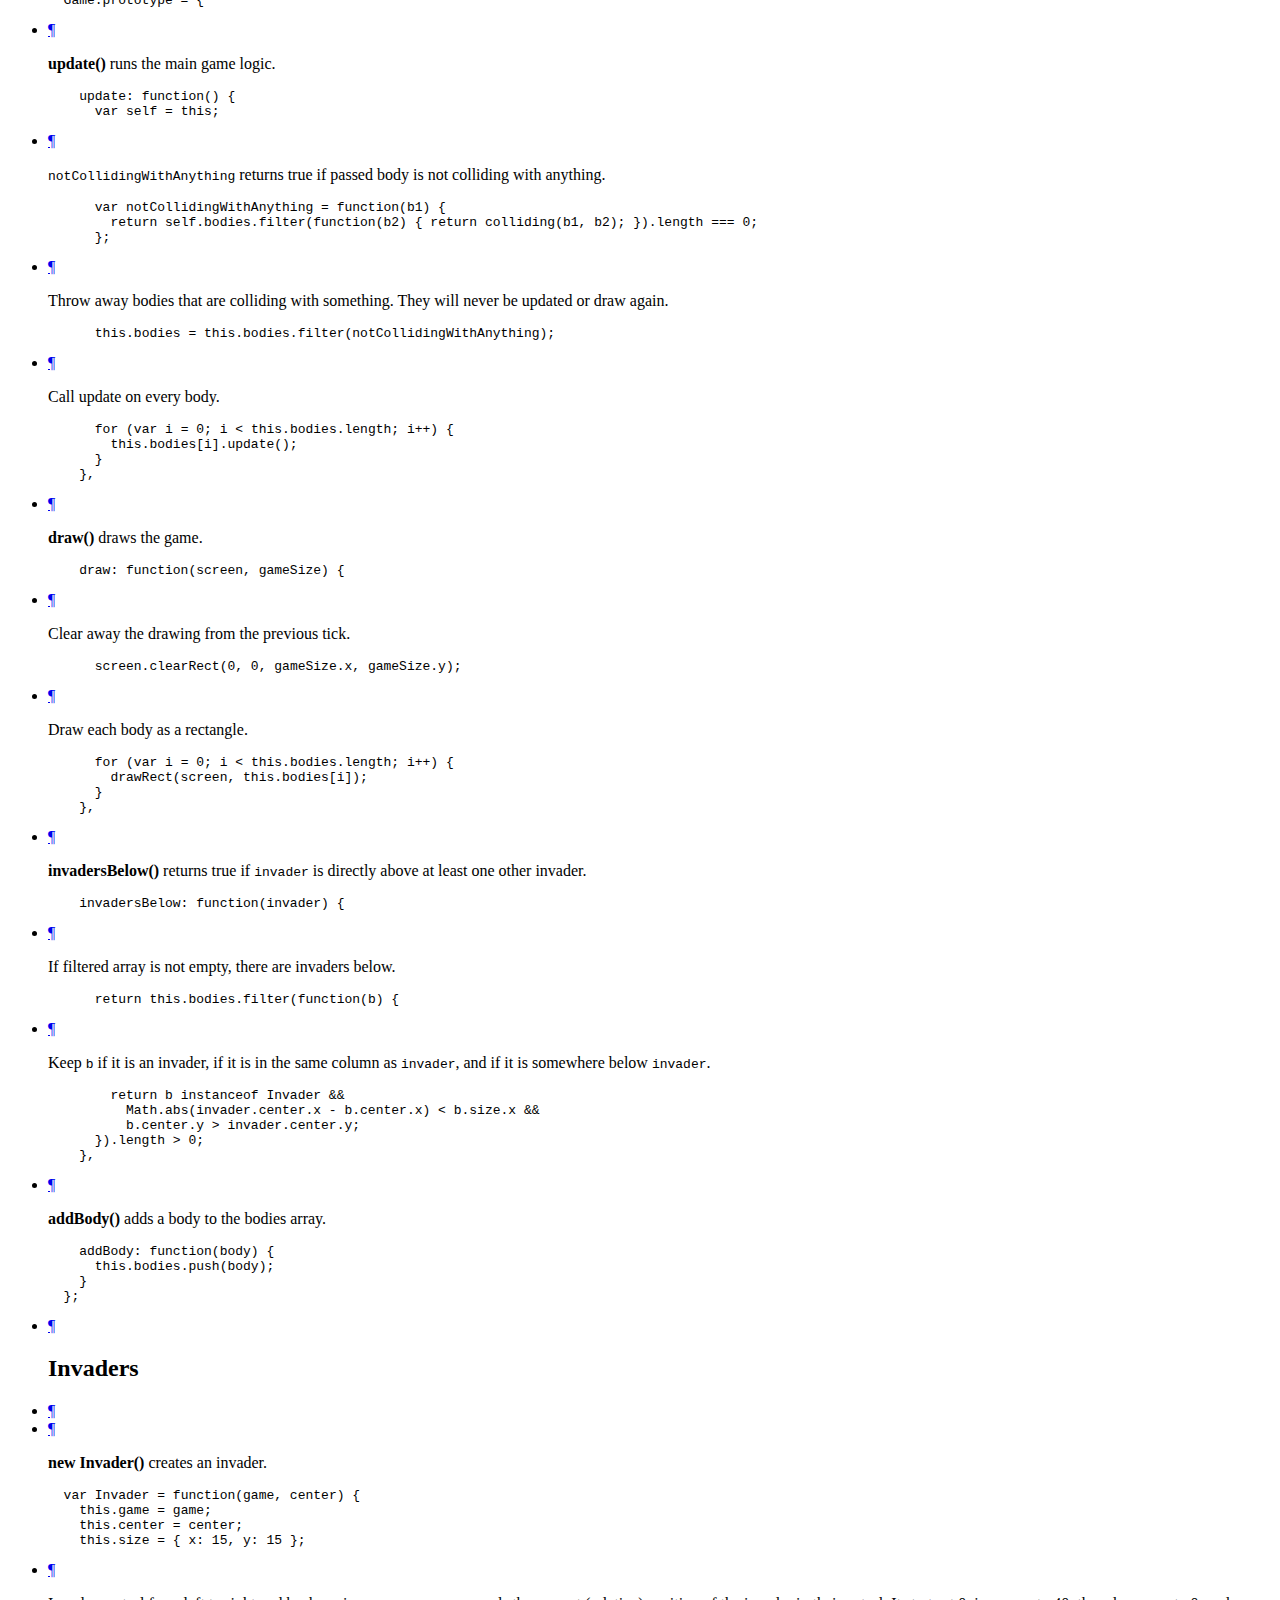
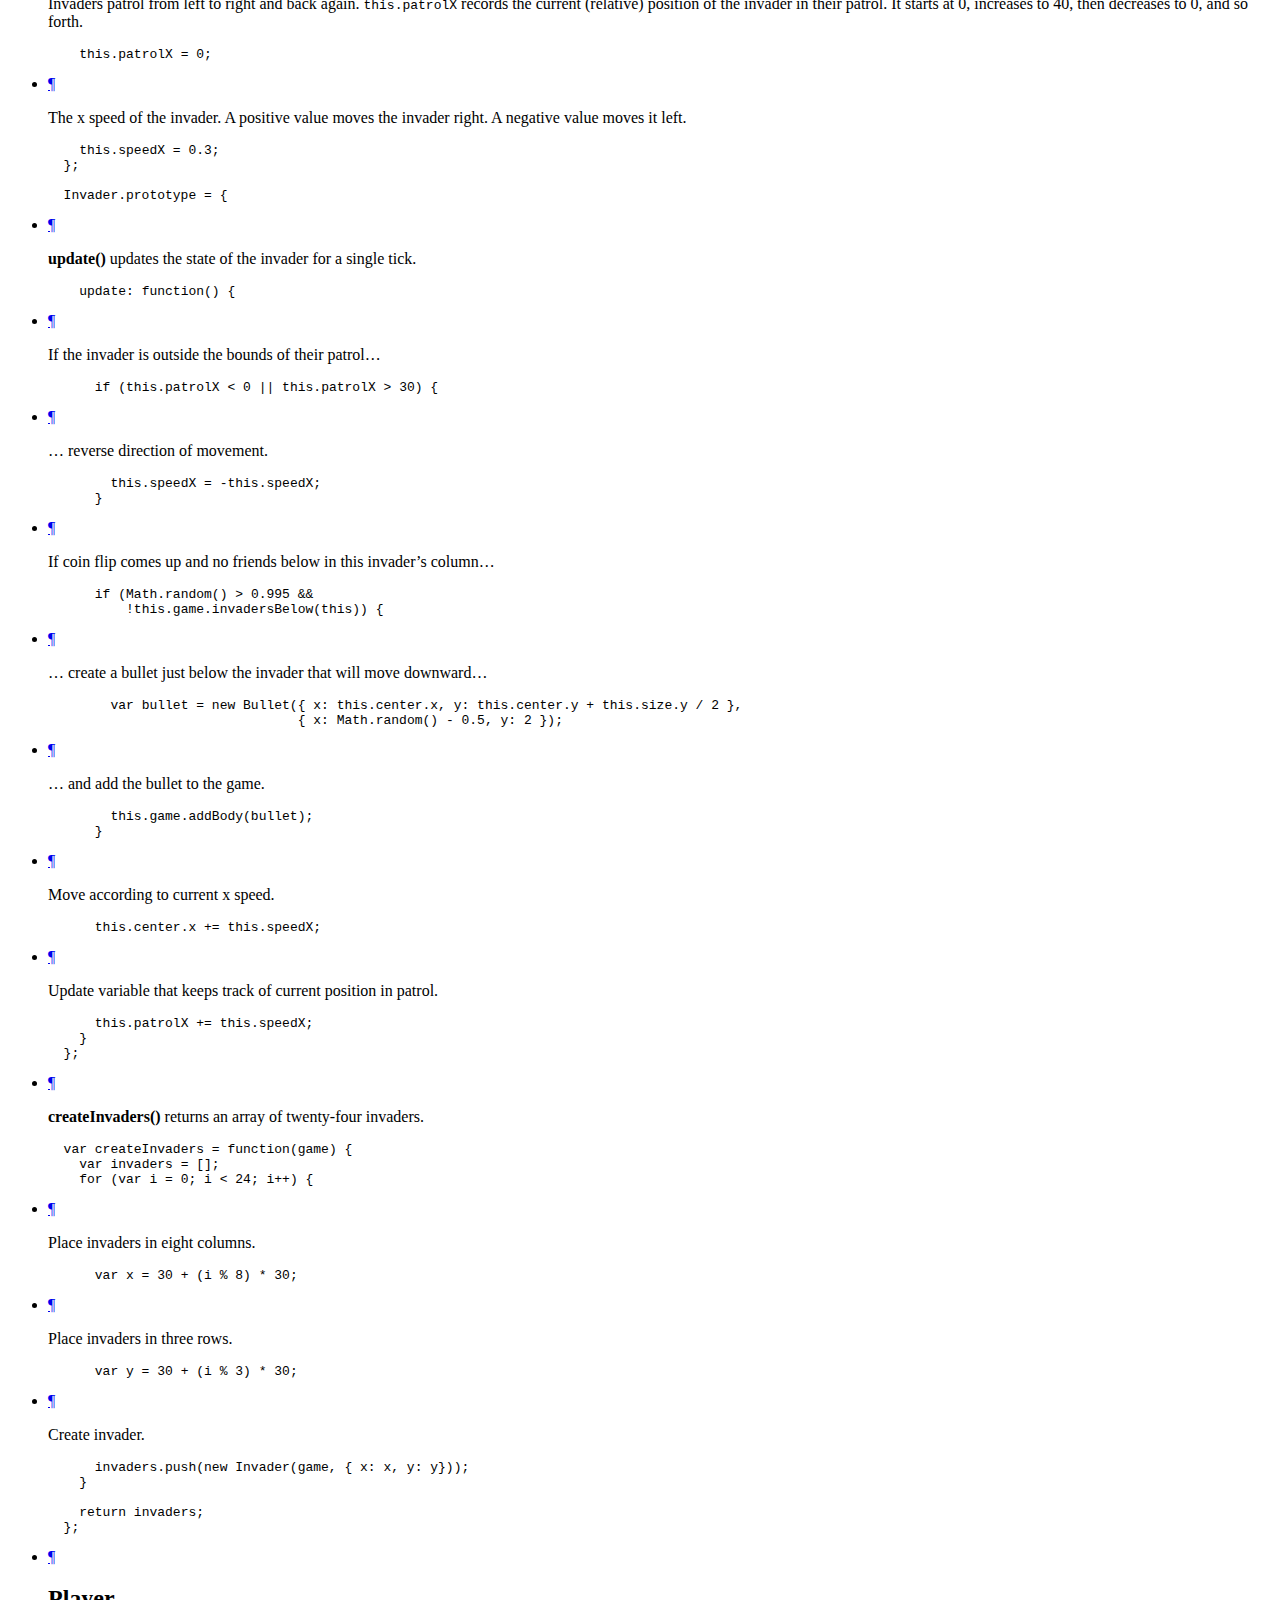
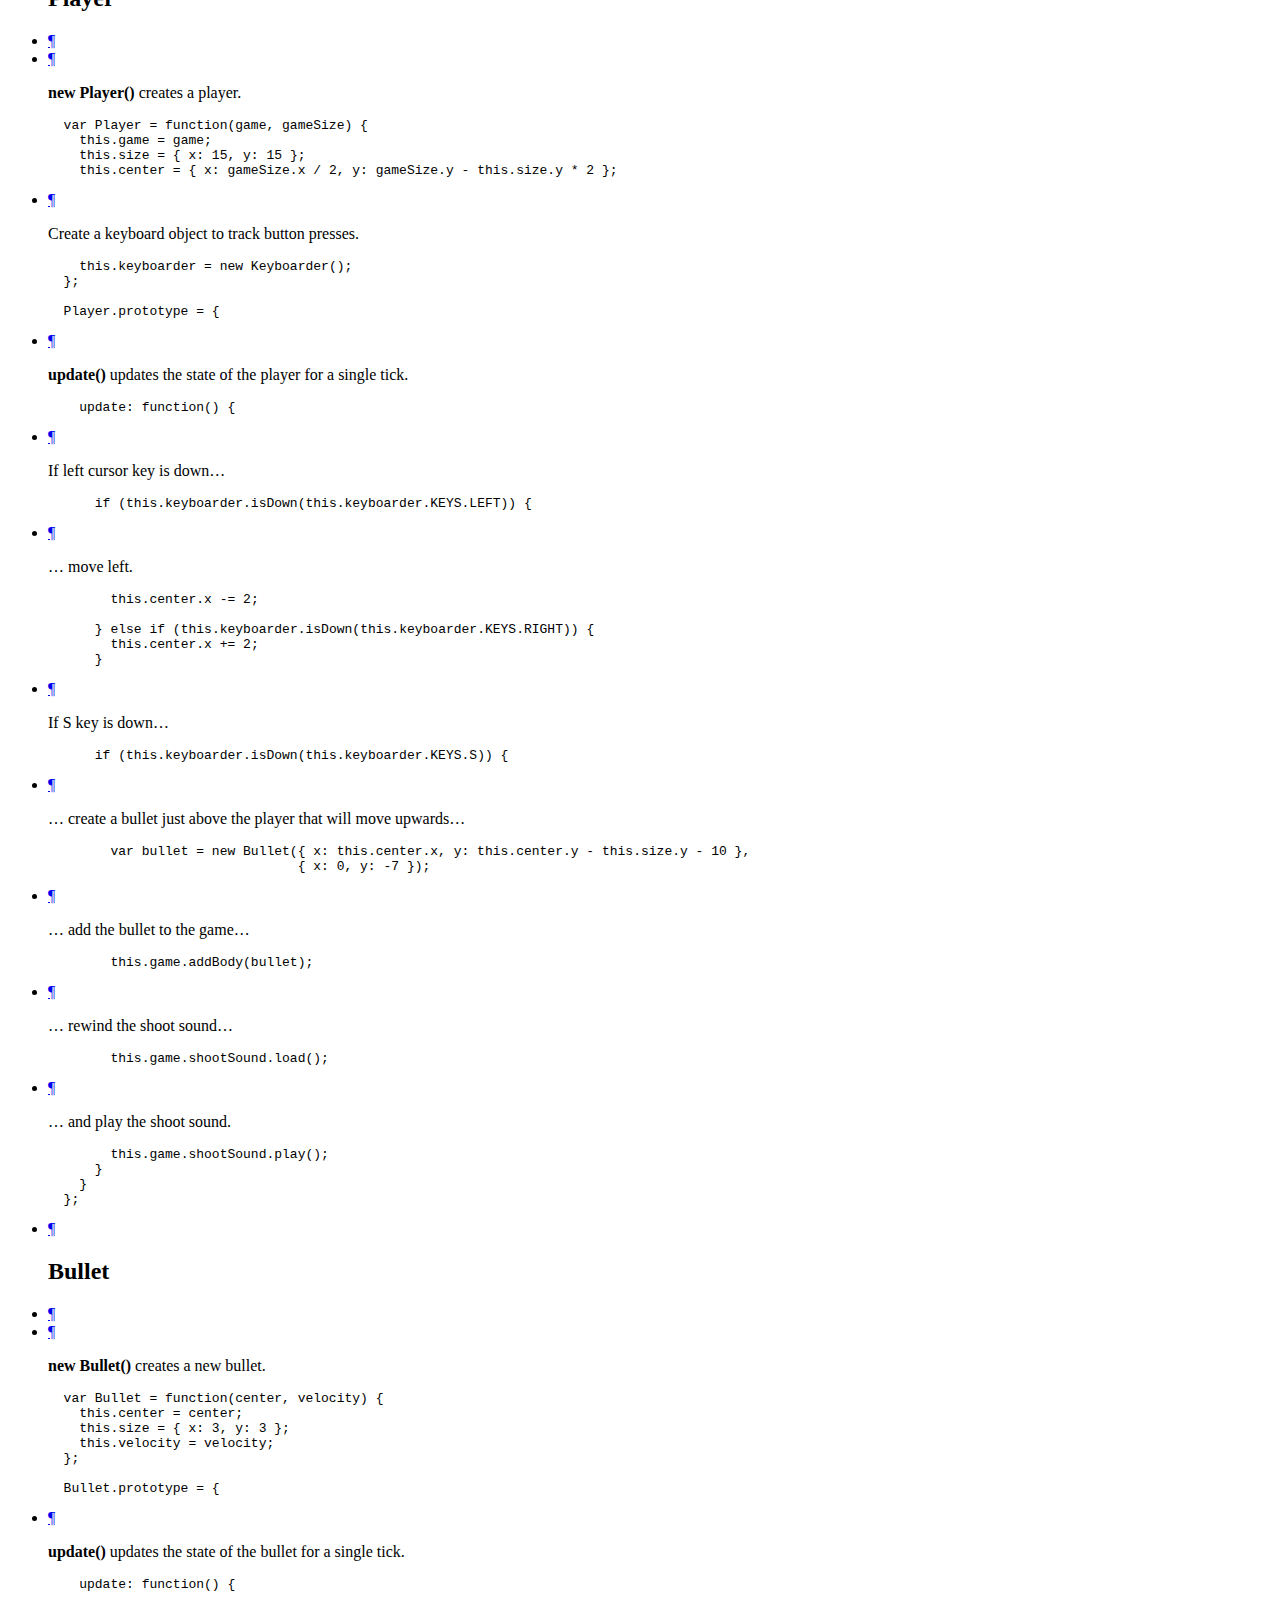
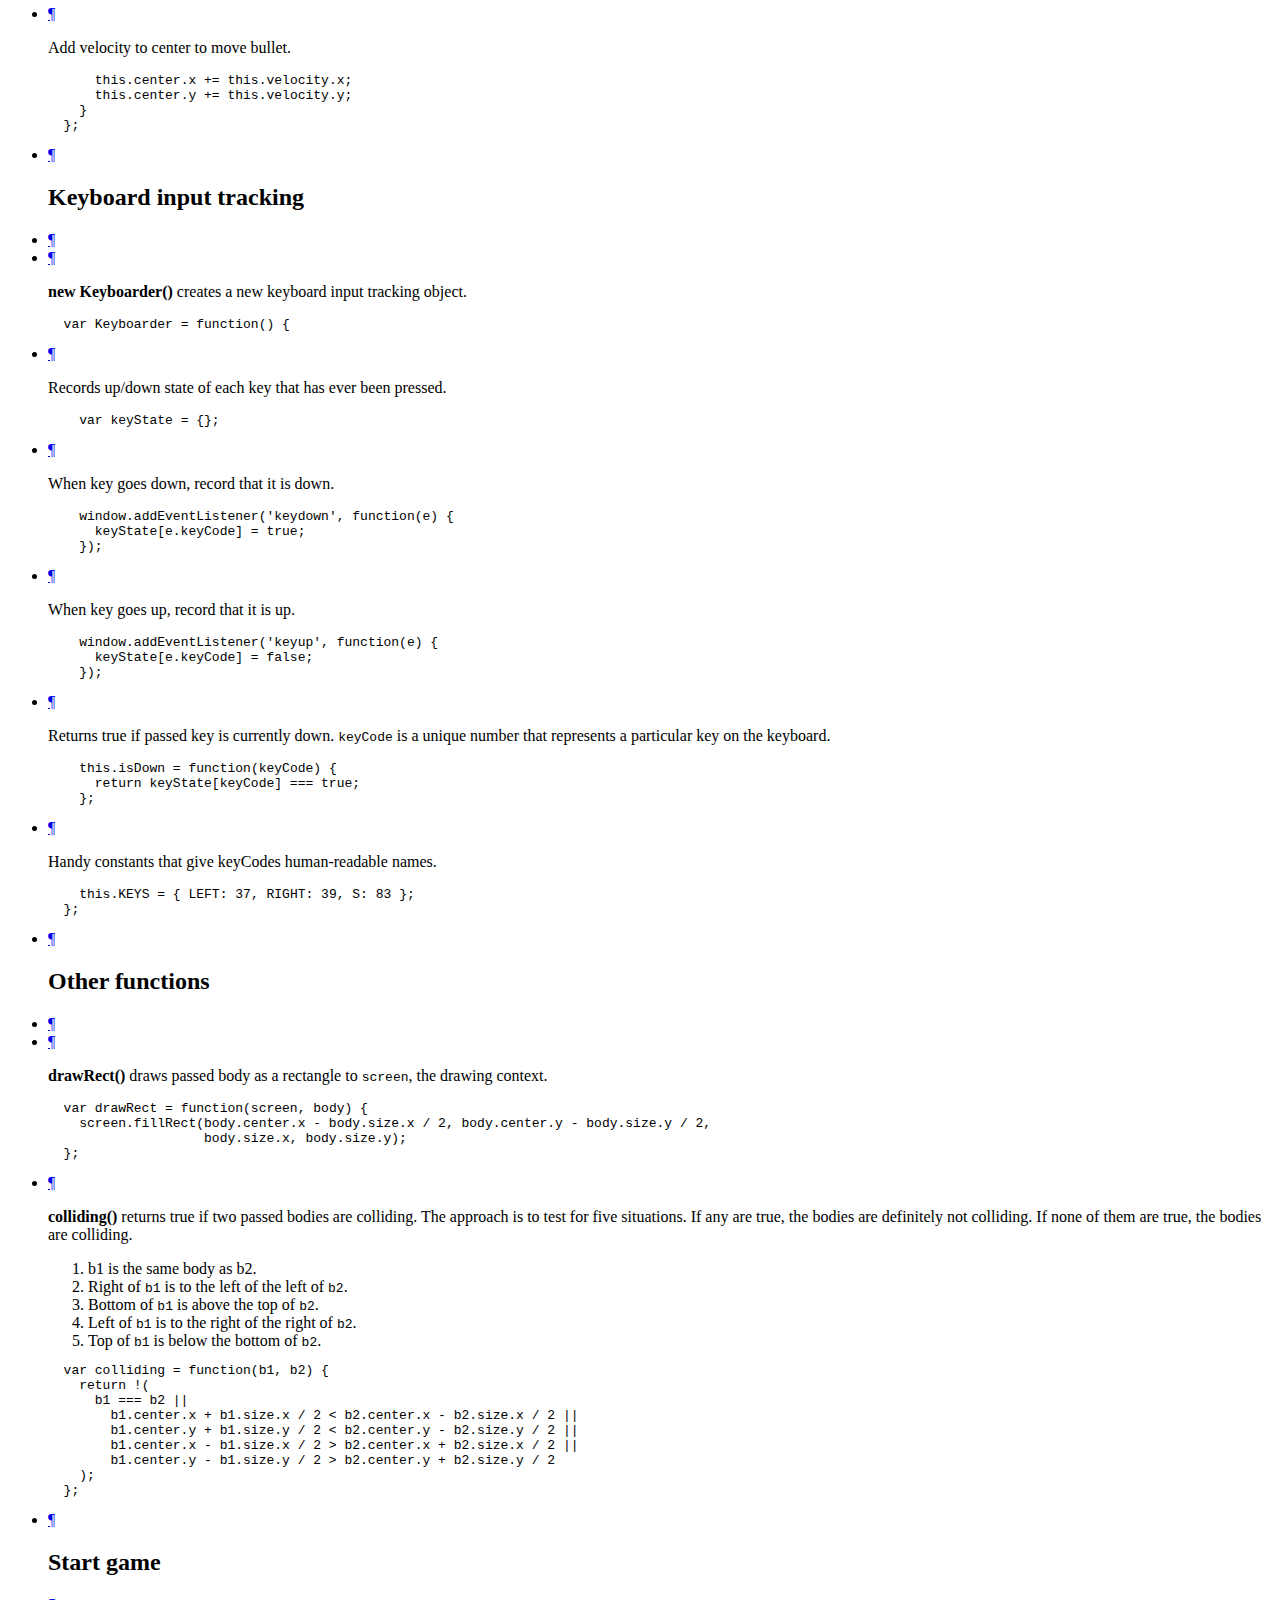
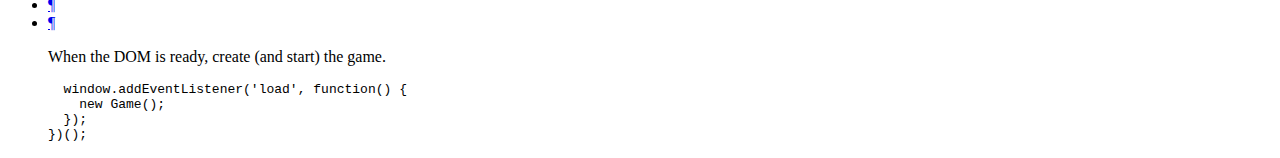
==== commit 16a70720: "first draw a player" ====
--- a/space-invaders/docs/space-invaders(cn).html
+++ b/space-invaders/docs/space-invaders(cn).html
@@ -127,7 +127,7 @@
               <div class="pilwrap ">
                 <a class="pilcrow" href="#section-8">&#182;</a>
               </div>
-              <p>Create the bodies array to hold the player, invaders and bullets.</p>
+              <p>创建bodies array 来容纳玩家、入侵者和子弹。</p>
 
             </div>
             
@@ -142,7 +142,7 @@
               <div class="pilwrap ">
                 <a class="pilcrow" href="#section-9">&#182;</a>
               </div>
-              <p>Add the invaders to the bodies array.</p>
+              <p> Add the invaders to the bodies array.</p>
 
             </div>
             
@@ -172,8 +172,7 @@
               <div class="pilwrap ">
                 <a class="pilcrow" href="#section-11">&#182;</a>
               </div>
-              <p>In index.html, there is an audio tag that loads the shooting sound.
-Get the shoot sound from the DOM and store it on the game object.</p>
+              <p>在index.html中有一个audio标签，加载设计声音。从DOM中获取拍摄声音并将其存储在游戏对象中。</p>
 
             </div>
             
@@ -190,7 +189,7 @@
               <div class="pilwrap ">
                 <a class="pilcrow" href="#section-12">&#182;</a>
               </div>
-              <p>Main game tick function.  Loops forever, running 60ish times a second.</p>
+              <p>游戏主要计时功能：循环无限，每秒运行60次左右</p>
 
             </div>
             
